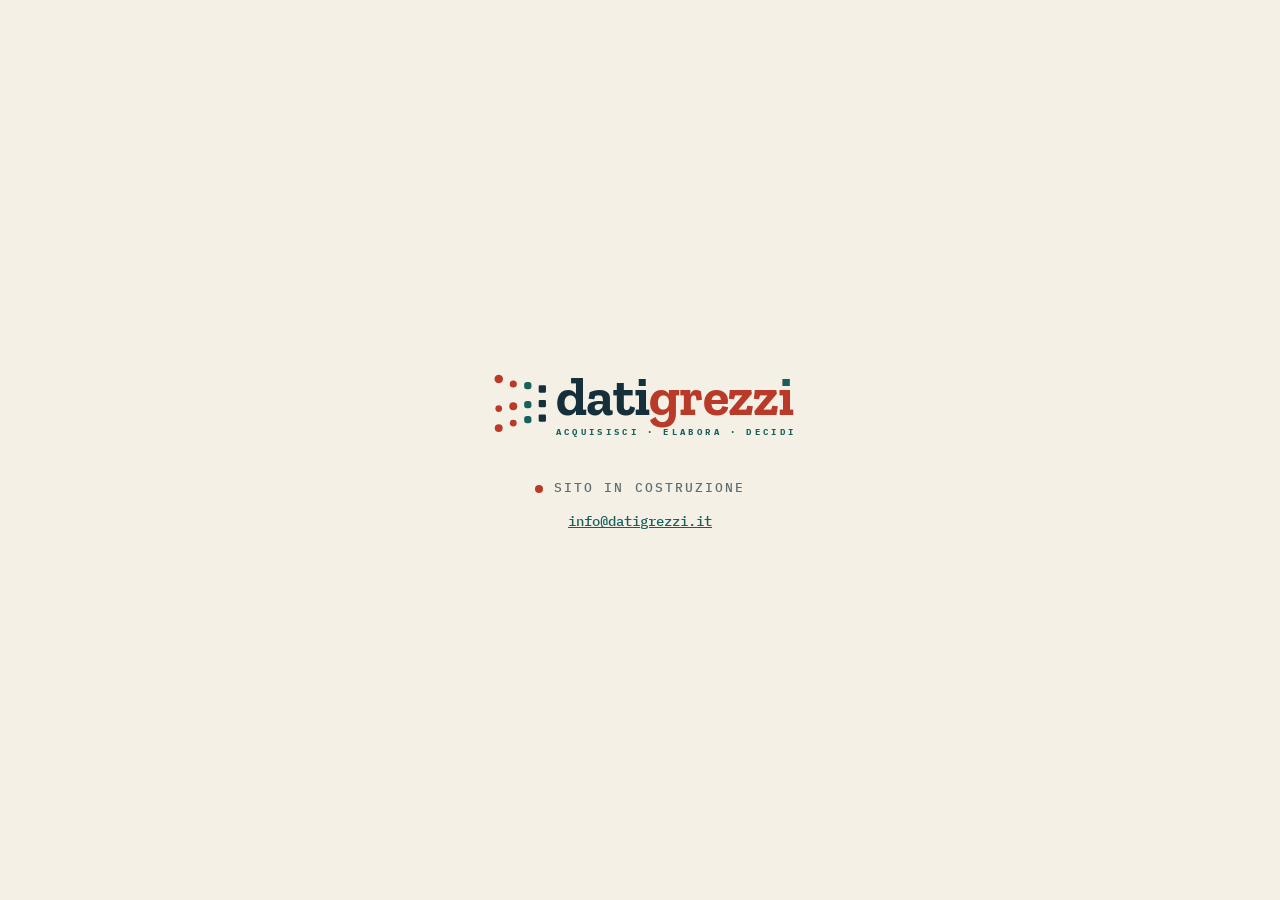
==== index.html @ f0ff3145 "Add files via upload" ====
<!DOCTYPE html>
<html lang="it">
<head>
<meta charset="utf-8">
<meta name="viewport" content="width=device-width,initial-scale=1">
<title>datigrezzi</title>
<meta name="description" content="Strumenti open source. Sito in costruzione.">
<link rel="icon" href="marchio/favicon.svg" type="image/svg+xml">
<link rel="apple-touch-icon" href="marchio/icona-180.png">
<style>
/* Caratteri ospitati qui, non su server esterni: resa identica ovunque
   e nessuna richiesta verso terzi. Zilla Slab e IBM Plex Mono, SIL OFL 1.1. */
@font-face{font-family:'Zilla Slab';font-style:normal;font-weight:700;font-display:block;
  src:url('caratteri/ZillaSlab-Bold.woff2') format('woff2')}
@font-face{font-family:'IBM Plex Mono';font-style:normal;font-weight:700;font-display:block;
  src:url('caratteri/IBMPlexMono-Bold.woff2') format('woff2')}
@font-face{font-family:'IBM Plex Mono';font-style:normal;font-weight:500;font-display:block;
  src:url('caratteri/IBMPlexMono-Medium.woff2') format('woff2')}
</style>
<style>
:root{--avorio:#F4F0E6;--inchiostro:#16303B;--petrolio:#17605C;--rosso:#B93A28;--grafite:#5E6D72}
*{box-sizing:border-box}
html,body{height:100%;overflow-x:hidden}
body{margin:0;background:var(--avorio);color:var(--inchiostro);
  font-family:'IBM Plex Mono',ui-monospace,monospace;
  display:flex;align-items:center;justify-content:center;padding:1.25rem;text-align:center}
main{max-width:100%}

.dg{display:inline-flex;align-items:center;line-height:1;max-width:100%;
  font-size:clamp(1.35rem,6.2vw,3.4rem)}
.dg__segno{display:block;flex:0 0 auto;margin-right:.035em}
.dg__testo{display:flex;flex-direction:column;align-items:flex-start;min-width:0}
.dg__nome{font-family:'Zilla Slab',"Roboto Slab","Noto Serif",Georgia,serif;
  font-weight:700;font-size:1em;line-height:.98;letter-spacing:-.015em;
  white-space:nowrap;color:var(--inchiostro)}
.dg__nome b{color:var(--rosso)}

/* --- il puntino della i ---------------------------------------------
   In Zilla Slab Bold il puntino è un rettangolo di 129x134 millesimi di
   em, con il bordo superiore a 665 millesimi sopra la linea di base e il
   centro al 50,7% della larghezza di avanzamento. Quei numeri vengono dal
   file del carattere, non da una stima a occhio.
   La quota verticale si calcola a video: un elemento di altezza zero
   allineato alla linea di base ne rivela la posizione esatta, qualunque
   siano le metriche che il sistema operativo decide di usare.
-------------------------------------------------------------------- */
.dg__i{position:relative;display:inline-block}
.dg__base{display:inline-block;width:0;height:0;vertical-align:baseline}
.dg__punto{position:absolute;background:var(--petrolio);
  width:.129em;height:.134em;left:50.7%;transform:translateX(-50%);
  top:0;pointer-events:none}

.dg__sotto{display:flex;justify-content:space-between;
  font-family:'IBM Plex Mono',ui-monospace,monospace;font-weight:700;
  font-size:.158em;line-height:1;text-transform:uppercase;
  color:var(--petrolio);margin-top:.6em}
.dg__sotto .sp{width:.55em;flex:0 0 auto}

.dg__segno .g{opacity:0;transform:translateY(var(--sposta,0));
  transition:opacity .5s ease-out, transform .9s cubic-bezier(.3,1.1,.4,1)}
.dg.vai .dg__segno .g{opacity:1;transform:translateY(0)}

.avviso{margin:2.4rem 0 0;font-size:clamp(.62rem,2.6vw,.8rem);font-weight:500;
  letter-spacing:.16em;text-transform:uppercase;color:var(--grafite)}
.avviso::before{content:"";display:inline-block;width:8px;height:8px;border-radius:50%;
  background:var(--rosso);margin-right:.7rem;vertical-align:middle;
  animation:respiro 2.4s ease-in-out infinite}
@keyframes respiro{0%,100%{opacity:1}50%{opacity:.25}}

.riga{margin:1rem 0 0;font-size:clamp(.7rem,3vw,.85rem);color:var(--grafite);word-break:break-word}
.riga a{color:var(--petrolio)}
.riga a:focus-visible{outline:2px solid var(--rosso);outline-offset:3px}

@media(prefers-reduced-motion:reduce){
  .dg__segno .g{opacity:1;transform:none;transition:none}
  .avviso::before{animation:none}
}
</style>
</head>
<body>
<main>
  <div class="dg" id="marchio"></div>
  <p class="avviso">Sito in costruzione</p>
  <p class="riga"><a href="mailto:info@datigrezzi.it">info@datigrezzi.it</a></p>
</main>

<script>
const SEGNO=[
  [21,16,7.6,'c','#B93A28',-26],[21,69,6,'c','#B93A28',18],[21,104,7.1,'c','#B93A28',30],
  [47,25,6.4,'c','#B93A28',-18],[47,65,7.1,'c','#B93A28',12],[47,95,6.2,'c','#B93A28',20],
  [73,28,6.5,'r5','#17605C',-8],[73,62,6.5,'r5','#17605C',5],[73,89,6.5,'r5','#17605C',8],
  [99,34,6.5,'r2','#16303B',0],[99,60,6.5,'r2','#16303B',0],[99,86,6.5,'r2','#16303B',0]
];
const SOTTOTITOLO="acquisisci · elabora · decidi";
const PUNTO_SOPRA_BASE = 0.665;   // bordo superiore del puntino, in em sopra la linea di base

(function(){
  const dg=document.getElementById('marchio');
  const NS='http://www.w3.org/2000/svg';

  const svg=document.createElementNS(NS,'svg');
  svg.setAttribute('viewBox','0 0 120 120');
  svg.setAttribute('class','dg__segno');
  svg.setAttribute('aria-hidden','true');
  SEGNO.forEach(([x,y,r,forma,col,sposta],i)=>{
    let e;
    if(forma==='c'){
      e=document.createElementNS(NS,'circle');
      e.setAttribute('cx',x);e.setAttribute('cy',y);e.setAttribute('r',r);
    }else{
      e=document.createElementNS(NS,'rect');
      e.setAttribute('x',x-r);e.setAttribute('y',y-r);
      e.setAttribute('width',r*2);e.setAttribute('height',r*2);
      e.setAttribute('rx',forma==='r5'?5:2);
    }
    e.setAttribute('fill',col);e.setAttribute('class','g');
    e.style.setProperty('--sposta',sposta+'px');
    e.style.transitionDelay=(i*45)+'ms';
    svg.appendChild(e);
  });

  const testo=document.createElement('div');testo.className='dg__testo';
  const nome=document.createElement('div');nome.className='dg__nome';
  nome.innerHTML='dati<b>grezz<span class="dg__i">i'
    +'<i class="dg__base"></i><i class="dg__punto"></i></span></b>';
  const sotto=document.createElement('div');sotto.className='dg__sotto';
  for(const ch of SOTTOTITOLO){
    const s=document.createElement('span');
    if(ch===' ') s.className='sp'; else s.textContent=ch;
    sotto.appendChild(s);
  }
  testo.append(nome,sotto);
  dg.append(svg,testo);

  const spanI = nome.querySelector('.dg__i');
  const base  = nome.querySelector('.dg__base');
  const punto = nome.querySelector('.dg__punto');

  function misura(){
    const h=testo.getBoundingClientRect().height;
    svg.style.width=h+'px'; svg.style.height=h+'px';
    sotto.style.width=nome.getBoundingClientRect().width+'px';

    // quota del puntino, ricavata dalla linea di base reale
    const corpo = parseFloat(getComputedStyle(nome).fontSize);
    const yBase = base.getBoundingClientRect().top - spanI.getBoundingClientRect().top;
    punto.style.top = (yBase - PUNTO_SOPRA_BASE*corpo) + 'px';
  }
  function avvia(){misura();requestAnimationFrame(()=>dg.classList.add('vai'));}

  avvia();
  if(document.fonts){
    document.fonts.ready.then(misura);
    Promise.all([
      document.fonts.load('700 1em "Zilla Slab"'),
      document.fonts.load('700 1em "IBM Plex Mono"')
    ]).then(misura).catch(()=>{});
  }
  setTimeout(misura,1200); setTimeout(misura,3000);
  window.addEventListener('resize',misura);
})();
</script>
</body>
</html>
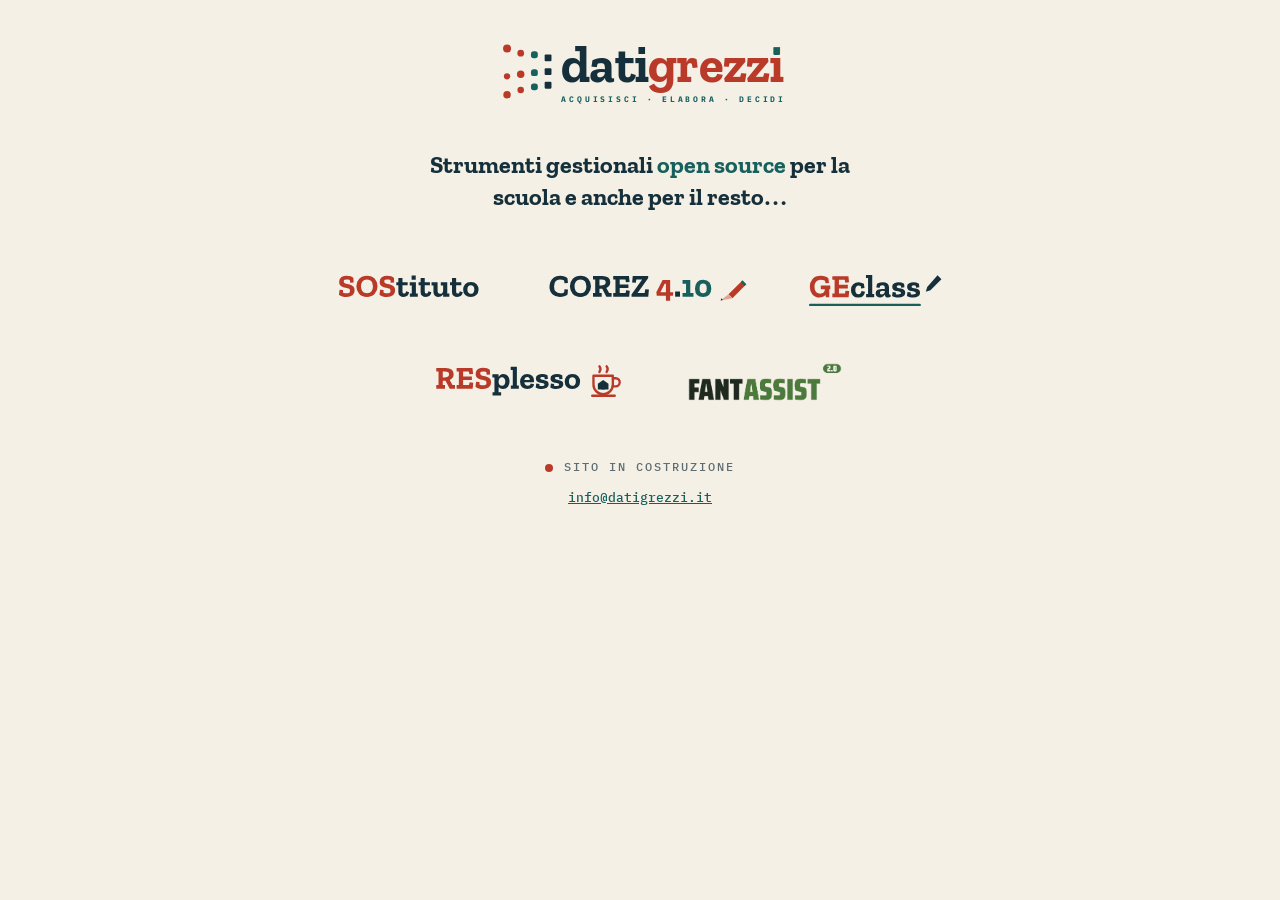
==== commit 695602f2: "Add files via upload" ====
--- a/index.html
+++ b/index.html
@@ -4,7 +4,7 @@
 <meta charset="utf-8">
 <meta name="viewport" content="width=device-width,initial-scale=1">
 <title>datigrezzi</title>
-<meta name="description" content="Strumenti open source. Sito in costruzione.">
+<meta name="description" content="Strumenti gestionali open source per la scuola e anche per il resto. Sito in costruzione.">
 <link rel="icon" href="marchio/favicon.svg" type="image/svg+xml">
 <link rel="apple-touch-icon" href="marchio/icona-180.png">
 <style>
@@ -18,16 +18,19 @@
   src:url('caratteri/IBMPlexMono-Medium.woff2') format('woff2')}
 </style>
 <style>
-:root{--avorio:#F4F0E6;--inchiostro:#16303B;--petrolio:#17605C;--rosso:#B93A28;--grafite:#5E6D72}
+:root{--avorio:#F4F0E6;--inchiostro:#16303B;--petrolio:#17605C;--rosso:#B93A28;
+  --grafite:#5E6D72;--bordo:#E3DCCB}
 *{box-sizing:border-box}
-html,body{height:100%;overflow-x:hidden}
-body{margin:0;background:var(--avorio);color:var(--inchiostro);
+html{overflow-x:hidden}
+body{margin:0;min-height:100%;background:var(--avorio);color:var(--inchiostro);
   font-family:'IBM Plex Mono',ui-monospace,monospace;
-  display:flex;align-items:center;justify-content:center;padding:1.25rem;text-align:center}
-main{max-width:100%}
+  display:flex;align-items:center;justify-content:center;
+  padding:2.5rem 1.25rem;text-align:center}
+main{max-width:100%;width:min(46rem,100%)}
 
+/* ---------------- marchio ---------------- */
 .dg{display:inline-flex;align-items:center;line-height:1;max-width:100%;
-  font-size:clamp(1.35rem,6.2vw,3.4rem)}
+  font-size:clamp(1.35rem,6.2vw,3.2rem)}
 .dg__segno{display:block;flex:0 0 auto;margin-right:.035em}
 .dg__testo{display:flex;flex-direction:column;align-items:flex-start;min-width:0}
 .dg__nome{font-family:'Zilla Slab',"Roboto Slab","Noto Serif",Georgia,serif;
@@ -35,20 +38,13 @@
   white-space:nowrap;color:var(--inchiostro)}
 .dg__nome b{color:var(--rosso)}
 
-/* --- il puntino della i ---------------------------------------------
-   In Zilla Slab Bold il puntino è un rettangolo di 129x134 millesimi di
-   em, con il bordo superiore a 665 millesimi sopra la linea di base e il
-   centro al 50,7% della larghezza di avanzamento. Quei numeri vengono dal
-   file del carattere, non da una stima a occhio.
-   La quota verticale si calcola a video: un elemento di altezza zero
-   allineato alla linea di base ne rivela la posizione esatta, qualunque
-   siano le metriche che il sistema operativo decide di usare.
--------------------------------------------------------------------- */
+/* il puntino della i: rettangolo di 129x134 millesimi di em, bordo superiore a
+   665 millesimi sopra la linea di base. Numeri presi dal file del carattere.
+   La quota si calcola a video, così vale su qualunque sistema. */
 .dg__i{position:relative;display:inline-block}
 .dg__base{display:inline-block;width:0;height:0;vertical-align:baseline}
-.dg__punto{position:absolute;background:var(--petrolio);
-  width:.129em;height:.134em;left:50.7%;transform:translateX(-50%);
-  top:0;pointer-events:none}
+.dg__punto{position:absolute;background:var(--petrolio);width:.129em;height:.134em;
+  left:50.7%;transform:translateX(-50%);top:0;pointer-events:none}
 
 .dg__sotto{display:flex;justify-content:space-between;
   font-family:'IBM Plex Mono',ui-monospace,monospace;font-weight:700;
@@ -60,14 +56,29 @@
   transition:opacity .5s ease-out, transform .9s cubic-bezier(.3,1.1,.4,1)}
 .dg.vai .dg__segno .g{opacity:1;transform:translateY(0)}
 
-.avviso{margin:2.4rem 0 0;font-size:clamp(.62rem,2.6vw,.8rem);font-weight:500;
+/* ---------------- frase ---------------- */
+.frase{font-family:'Zilla Slab',"Roboto Slab",Georgia,serif;font-weight:700;
+  font-size:clamp(1.05rem,3.4vw,1.5rem);line-height:1.35;
+  max-width:28rem;margin:2.6rem auto 0;color:var(--inchiostro)}
+.frase em{font-style:normal;color:var(--petrolio)}
+
+/* ---------------- loghi ---------------- */
+.loghi{display:flex;flex-wrap:wrap;justify-content:center;align-items:center;
+  gap:clamp(1.6rem,5vw,3rem) clamp(2rem,6vw,3.6rem);
+  margin:3.4rem 0 0;padding:0;list-style:none}
+.loghi li{display:flex}
+.loghi img{display:block;height:clamp(30px,7.2vw,44px);width:auto;max-width:100%}
+
+/* ---------------- avviso e contatto ---------------- */
+.avviso{margin:3.4rem 0 0;font-size:clamp(.62rem,2.6vw,.78rem);font-weight:500;
   letter-spacing:.16em;text-transform:uppercase;color:var(--grafite)}
 .avviso::before{content:"";display:inline-block;width:8px;height:8px;border-radius:50%;
   background:var(--rosso);margin-right:.7rem;vertical-align:middle;
   animation:respiro 2.4s ease-in-out infinite}
 @keyframes respiro{0%,100%{opacity:1}50%{opacity:.25}}
 
-.riga{margin:1rem 0 0;font-size:clamp(.7rem,3vw,.85rem);color:var(--grafite);word-break:break-word}
+.riga{margin:.9rem 0 0;font-size:clamp(.7rem,3vw,.82rem);color:var(--grafite);
+  word-break:break-word}
 .riga a{color:var(--petrolio)}
 .riga a:focus-visible{outline:2px solid var(--rosso);outline-offset:3px}
 
@@ -80,6 +91,17 @@
 <body>
 <main>
   <div class="dg" id="marchio"></div>
+
+  <p class="frase">Strumenti gestionali <em>open source</em> per la scuola e anche per il resto&hellip;</p>
+
+  <ul class="loghi">
+    <li><img src="loghi/sostituto.svg" alt="SOStituto"></li>
+    <li><img src="loghi/corez.svg" alt="COREZ 4.10"></li>
+    <li><img src="loghi/geclass.svg" alt="GEclass"></li>
+    <li><img src="loghi/resplesso.svg" alt="RESplesso"></li>
+    <li><img src="loghi/fantassist.png" alt="Fantassist 2.0"></li>
+  </ul>
+
   <p class="avviso">Sito in costruzione</p>
   <p class="riga"><a href="mailto:info@datigrezzi.it">info@datigrezzi.it</a></p>
 </main>
@@ -92,7 +114,7 @@
   [99,34,6.5,'r2','#16303B',0],[99,60,6.5,'r2','#16303B',0],[99,86,6.5,'r2','#16303B',0]
 ];
 const SOTTOTITOLO="acquisisci · elabora · decidi";
-const PUNTO_SOPRA_BASE = 0.665;   // bordo superiore del puntino, in em sopra la linea di base
+const PUNTO_SOPRA_BASE = 0.665;
 
 (function(){
   const dg=document.getElementById('marchio');
@@ -132,19 +154,17 @@
   testo.append(nome,sotto);
   dg.append(svg,testo);
 
-  const spanI = nome.querySelector('.dg__i');
-  const base  = nome.querySelector('.dg__base');
-  const punto = nome.querySelector('.dg__punto');
+  const spanI=nome.querySelector('.dg__i');
+  const base =nome.querySelector('.dg__base');
+  const punto=nome.querySelector('.dg__punto');
 
   function misura(){
     const h=testo.getBoundingClientRect().height;
     svg.style.width=h+'px'; svg.style.height=h+'px';
     sotto.style.width=nome.getBoundingClientRect().width+'px';
-
-    // quota del puntino, ricavata dalla linea di base reale
-    const corpo = parseFloat(getComputedStyle(nome).fontSize);
-    const yBase = base.getBoundingClientRect().top - spanI.getBoundingClientRect().top;
-    punto.style.top = (yBase - PUNTO_SOPRA_BASE*corpo) + 'px';
+    const corpo=parseFloat(getComputedStyle(nome).fontSize);
+    const yBase=base.getBoundingClientRect().top - spanI.getBoundingClientRect().top;
+    punto.style.top=(yBase - PUNTO_SOPRA_BASE*corpo)+'px';
   }
   function avvia(){misura();requestAnimationFrame(()=>dg.classList.add('vai'));}
 
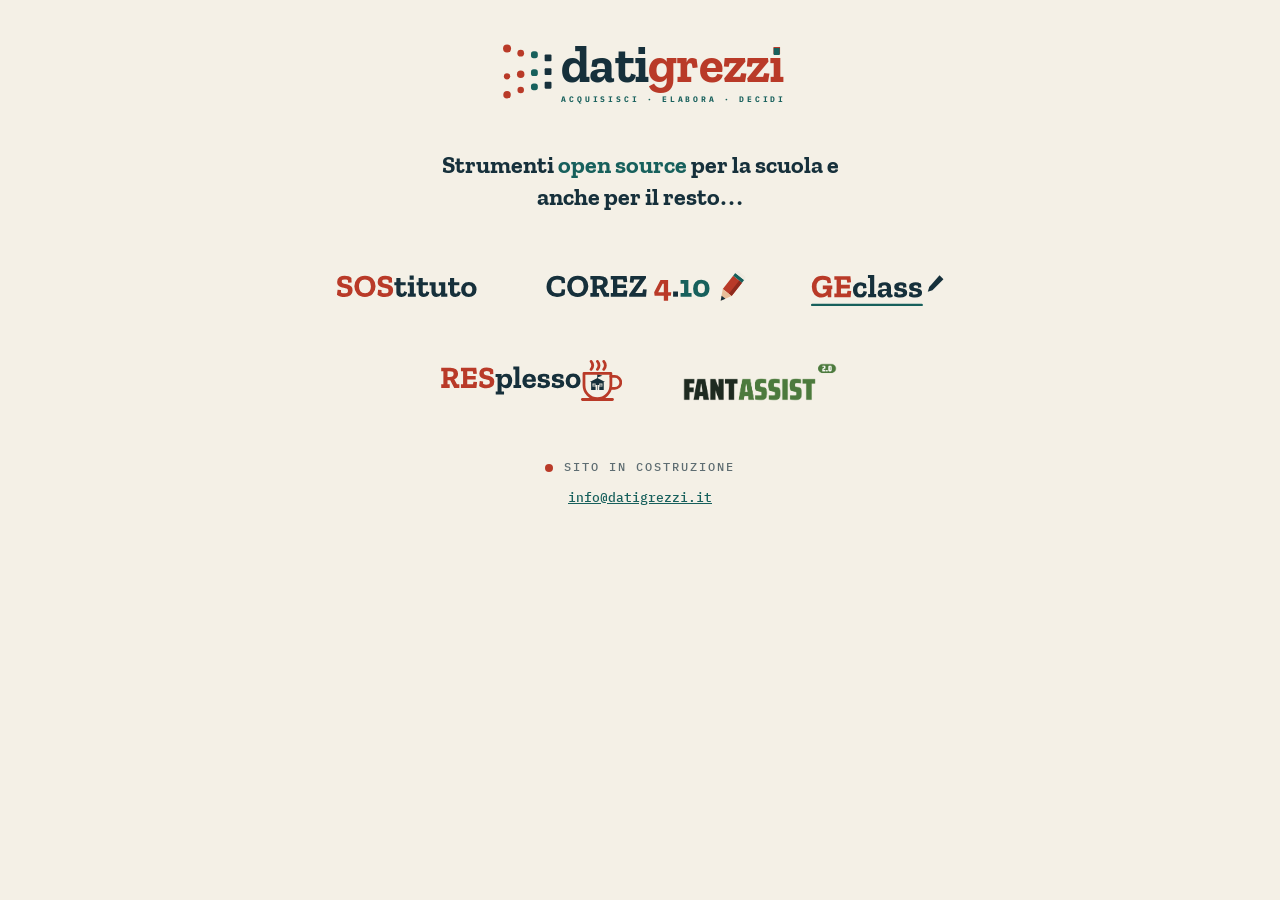
==== commit ac906e8c: "Add files via upload" ====
--- a/index.html
+++ b/index.html
@@ -4,7 +4,7 @@
 <meta charset="utf-8">
 <meta name="viewport" content="width=device-width,initial-scale=1">
 <title>datigrezzi</title>
-<meta name="description" content="Strumenti gestionali open source per la scuola e anche per il resto. Sito in costruzione.">
+<meta name="description" content="Strumenti open source per la scuola e anche per il resto. Sito in costruzione.">
 <link rel="icon" href="marchio/favicon.svg" type="image/svg+xml">
 <link rel="apple-touch-icon" href="marchio/icona-180.png">
 <style>
@@ -92,7 +92,7 @@
 <main>
   <div class="dg" id="marchio"></div>
 
-  <p class="frase">Strumenti gestionali <em>open source</em> per la scuola e anche per il resto&hellip;</p>
+  <p class="frase">Strumenti  <em>open source</em> per la scuola e anche per il resto&hellip;</p>
 
   <ul class="loghi">
     <li><img src="loghi/sostituto.svg" alt="SOStituto"></li>
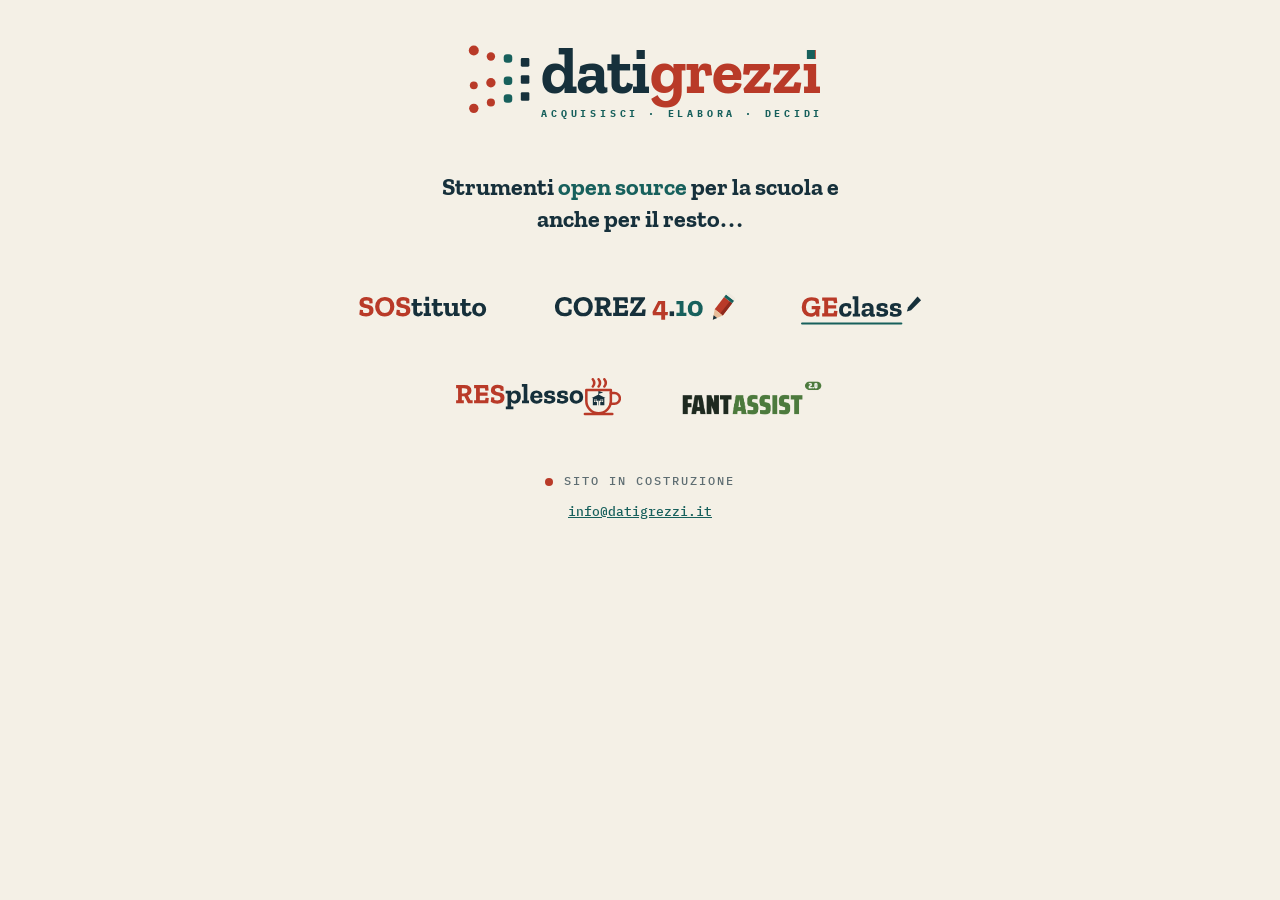
==== commit e0268b2d: "Add files via upload" ====
--- a/index.html
+++ b/index.html
@@ -3,10 +3,53 @@
 <head>
 <meta charset="utf-8">
 <meta name="viewport" content="width=device-width,initial-scale=1">
-<title>datigrezzi</title>
-<meta name="description" content="Strumenti open source per la scuola e anche per il resto. Sito in costruzione.">
+<title>datigrezzi — strumenti open source per la scuola</title>
+<meta name="description" content="Applicazioni libere e gratuite per la scuola: sostituzioni dei docenti, correzione delle verifiche, gestione della classe. Codice aperto con licenza GPL-3.0.">
+<link rel="canonical" href="https://datigrezzi.it/">
+<meta name="robots" content="index, follow, max-image-preview:large">
+<meta name="author" content="datigrezzi">
+<meta name="theme-color" content="#F4F0E6">
+
 <link rel="icon" href="marchio/favicon.svg" type="image/svg+xml">
+<link rel="icon" href="marchio/favicon-32.png" sizes="32x32" type="image/png">
 <link rel="apple-touch-icon" href="marchio/icona-180.png">
+
+<!-- anteprima nelle condivisioni: WhatsApp, Facebook, LinkedIn, Telegram -->
+<meta property="og:type" content="website">
+<meta property="og:site_name" content="datigrezzi">
+<meta property="og:locale" content="it_IT">
+<meta property="og:url" content="https://datigrezzi.it/">
+<meta property="og:title" content="datigrezzi — strumenti open source per la scuola">
+<meta property="og:description" content="Applicazioni libere e gratuite per la scuola: sostituzioni dei docenti, correzione delle verifiche, gestione della classe. Codice aperto con licenza GPL-3.0.">
+<meta property="og:image" content="https://datigrezzi.it/marchio/anteprima.png">
+<meta property="og:image:width" content="1200">
+<meta property="og:image:height" content="630">
+<meta property="og:image:alt" content="Marchio datigrezzi: acquisisci, elabora, decidi">
+
+<meta name="twitter:card" content="summary_large_image">
+<meta name="twitter:title" content="datigrezzi — strumenti open source per la scuola">
+<meta name="twitter:description" content="Applicazioni libere e gratuite per la scuola. Codice aperto, licenza GPL-3.0.">
+<meta name="twitter:image" content="https://datigrezzi.it/marchio/anteprima.png">
+
+<script type="application/ld+json">
+{
+  "@context": "https://schema.org",
+  "@type": "WebSite",
+  "name": "datigrezzi",
+  "alternateName": "dati grezzi",
+  "url": "https://datigrezzi.it/",
+  "inLanguage": "it-IT",
+  "description": "Strumenti open source per la scuola e non solo.",
+  "publisher": {
+    "@type": "Organization",
+    "name": "datigrezzi",
+    "url": "https://datigrezzi.it/",
+    "logo": "https://datigrezzi.it/marchio/marchio-1024.png",
+    "email": "info@datigrezzi.it",
+    "sameAs": ["https://github.com/dati-grezzi"]
+  }
+}
+</script>
 <style>
 /* Caratteri ospitati qui, non su server esterni: resa identica ovunque
    e nessuna richiesta verso terzi. Zilla Slab e IBM Plex Mono, SIL OFL 1.1. */
@@ -30,7 +73,7 @@
 
 /* ---------------- marchio ---------------- */
 .dg{display:inline-flex;align-items:center;line-height:1;max-width:100%;
-  font-size:clamp(1.35rem,6.2vw,3.2rem)}
+  font-size:clamp(2rem,13vw,4rem)}
 .dg__segno{display:block;flex:0 0 auto;margin-right:.035em}
 .dg__testo{display:flex;flex-direction:column;align-items:flex-start;min-width:0}
 .dg__nome{font-family:'Zilla Slab',"Roboto Slab","Noto Serif",Georgia,serif;
@@ -59,7 +102,7 @@
 /* ---------------- frase ---------------- */
 .frase{font-family:'Zilla Slab',"Roboto Slab",Georgia,serif;font-weight:700;
   font-size:clamp(1.05rem,3.4vw,1.5rem);line-height:1.35;
-  max-width:28rem;margin:2.6rem auto 0;color:var(--inchiostro)}
+  max-width:28rem;margin:3rem auto 0;color:var(--inchiostro)}
 .frase em{font-style:normal;color:var(--petrolio)}
 
 /* ---------------- loghi ---------------- */
@@ -67,7 +110,7 @@
   gap:clamp(1.6rem,5vw,3rem) clamp(2rem,6vw,3.6rem);
   margin:3.4rem 0 0;padding:0;list-style:none}
 .loghi li{display:flex}
-.loghi img{display:block;height:clamp(30px,7.2vw,44px);width:auto;max-width:100%}
+.loghi img{display:block;height:clamp(26px,6.4vw,40px);width:auto;max-width:100%}
 
 /* ---------------- avviso e contatto ---------------- */
 .avviso{margin:3.4rem 0 0;font-size:clamp(.62rem,2.6vw,.78rem);font-weight:500;
@@ -92,7 +135,7 @@
 <main>
   <div class="dg" id="marchio"></div>
 
-  <p class="frase">Strumenti  <em>open source</em> per la scuola e anche per il resto&hellip;</p>
+  <p class="frase">Strumenti <em>open source</em> per la scuola e anche per il resto&hellip;</p>
 
   <ul class="loghi">
     <li><img src="loghi/sostituto.svg" alt="SOStituto"></li>
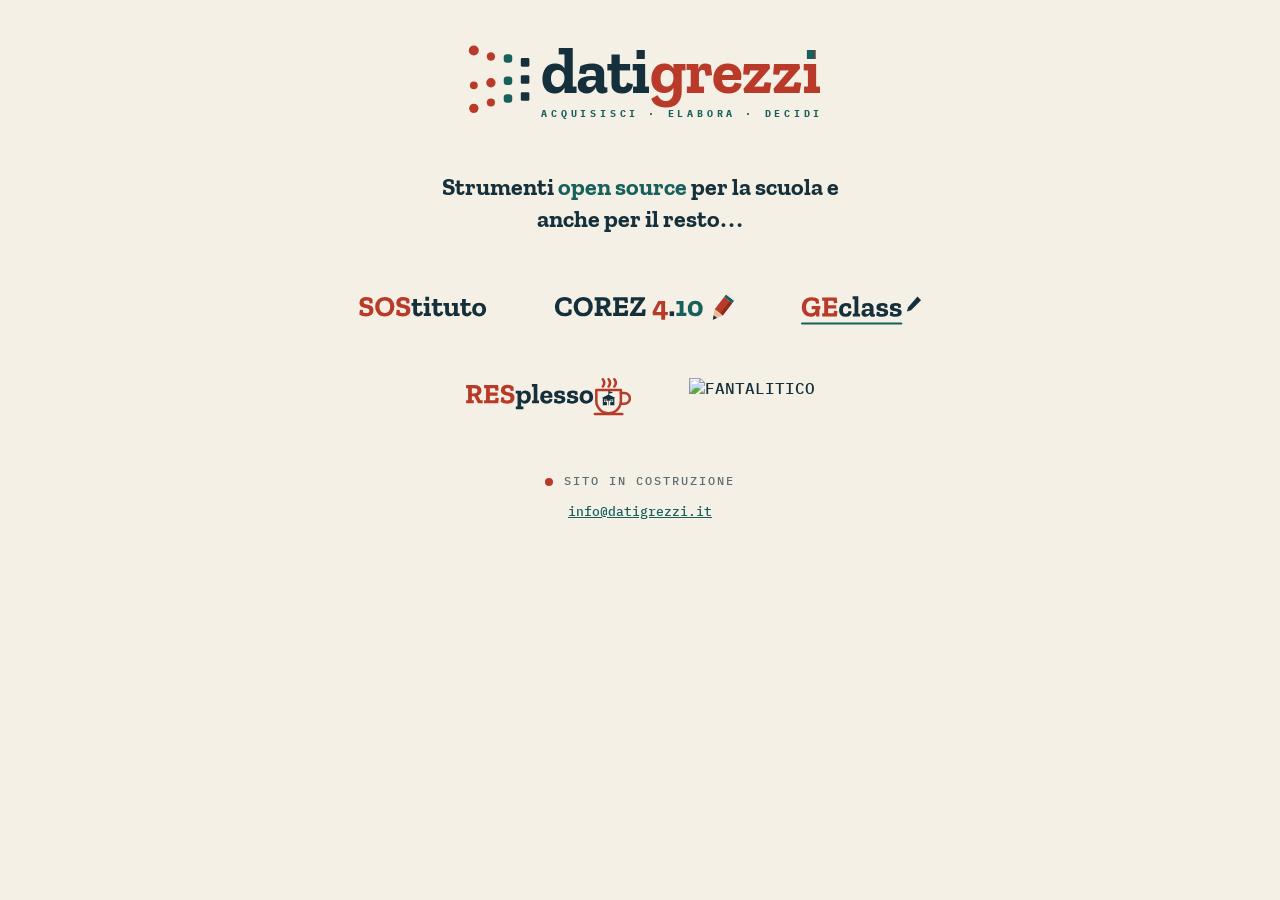
==== commit 8c879127: "Update index.html" ====
--- a/index.html
+++ b/index.html
@@ -142,7 +142,7 @@
     <li><img src="loghi/corez.svg" alt="COREZ 4.10"></li>
     <li><img src="loghi/geclass.svg" alt="GEclass"></li>
     <li><img src="loghi/resplesso.svg" alt="RESplesso"></li>
-    <li><img src="loghi/fantassist.png" alt="Fantassist 2.0"></li>
+    <li><img src="loghi/FANTALITICO.png" alt="FANTALITICO"></li>
   </ul>
 
   <p class="avviso">Sito in costruzione</p>
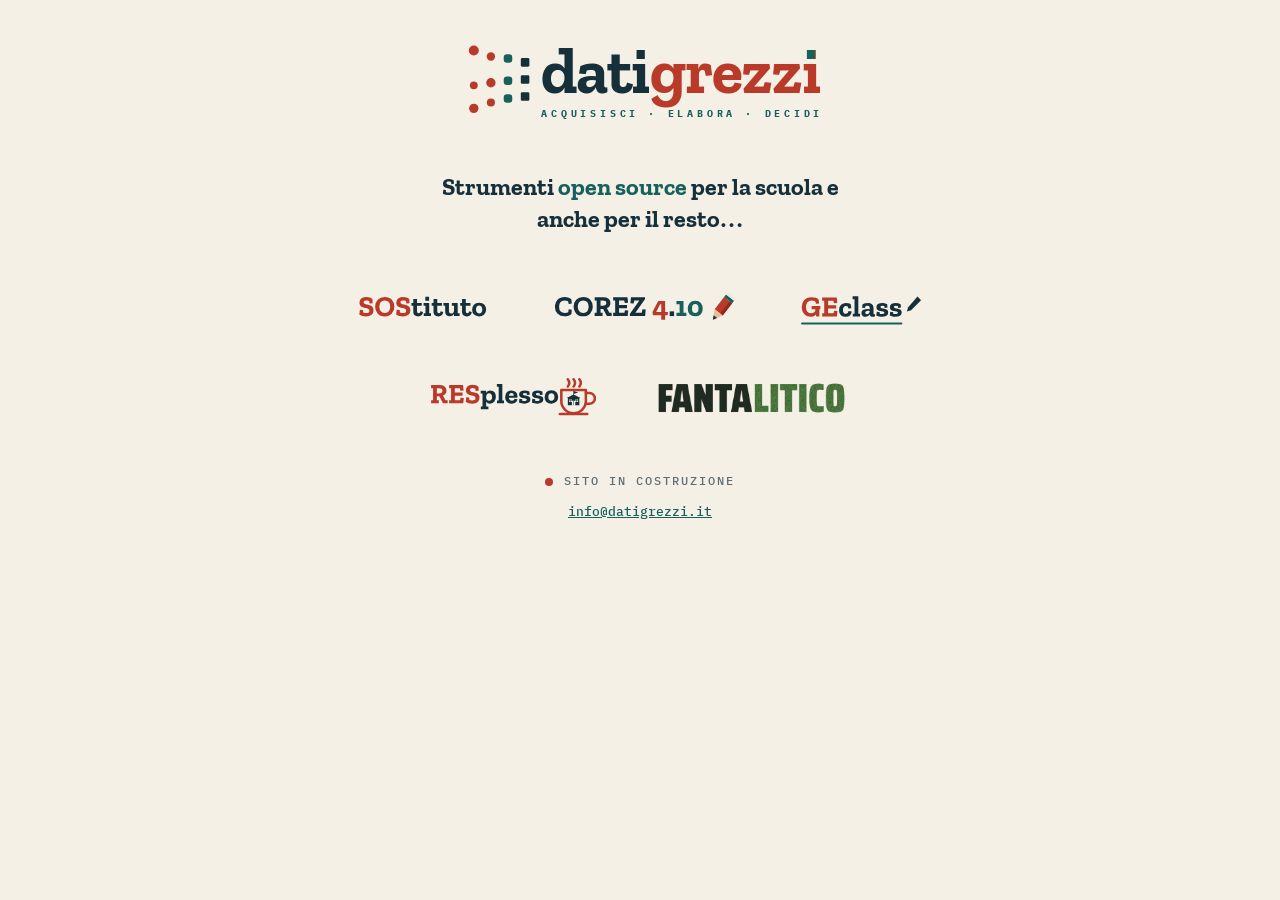
==== commit 0402f583: "Add files via upload" ====
--- a/index.html
+++ b/index.html
@@ -111,6 +111,11 @@
   margin:3.4rem 0 0;padding:0;list-style:none}
 .loghi li{display:flex}
 .loghi img{display:block;height:clamp(26px,6.4vw,40px);width:auto;max-width:100%}
+/* i marchi con una pagina dietro si comportano da collegamento; gli altri no */
+.loghi a{display:block;border-radius:6px;transition:opacity .2s ease}
+.loghi a:hover img{opacity:.72}
+.loghi a:focus-visible{outline:2px solid var(--rosso);outline-offset:6px}
+@media(prefers-reduced-motion:reduce){.loghi a{transition:none}}
 
 /* ---------------- avviso e contatto ---------------- */
 .avviso{margin:3.4rem 0 0;font-size:clamp(.62rem,2.6vw,.78rem);font-weight:500;
@@ -140,9 +145,11 @@
   <ul class="loghi">
     <li><img src="loghi/sostituto.svg" alt="SOStituto"></li>
     <li><img src="loghi/corez.svg" alt="COREZ 4.10"></li>
-    <li><img src="loghi/geclass.svg" alt="GEclass"></li>
+    <li><a href="https://geclass.datigrezzi.it/">
+      <img src="loghi/geclass.svg" alt="GEclass"></a></li>
     <li><img src="loghi/resplesso.svg" alt="RESplesso"></li>
-    <li><img src="loghi/FANTALITICO.png" alt="FANTALITICO"></li>
+    <li><a href="fantalitico/">
+      <img src="loghi/fantalitico.png" width="1200" height="244" alt="Fantalitico"></a></li>
   </ul>
 
   <p class="avviso">Sito in costruzione</p>
@@ -189,8 +196,13 @@
   nome.innerHTML='dati<b>grezz<span class="dg__i">i'
     +'<i class="dg__base"></i><i class="dg__punto"></i></span></b>';
   const sotto=document.createElement('div');sotto.className='dg__sotto';
+  // le lettere sono elementi separati per la giustificazione: per chi usa
+  // un lettore di schermo conta solo l'etichetta, non le singole lettere
+  sotto.setAttribute('aria-label', SOTTOTITOLO.replace(/ · /g, ', '));
+  sotto.setAttribute('role','text');
   for(const ch of SOTTOTITOLO){
     const s=document.createElement('span');
+    s.setAttribute('aria-hidden','true');
     if(ch===' ') s.className='sp'; else s.textContent=ch;
     sotto.appendChild(s);
   }
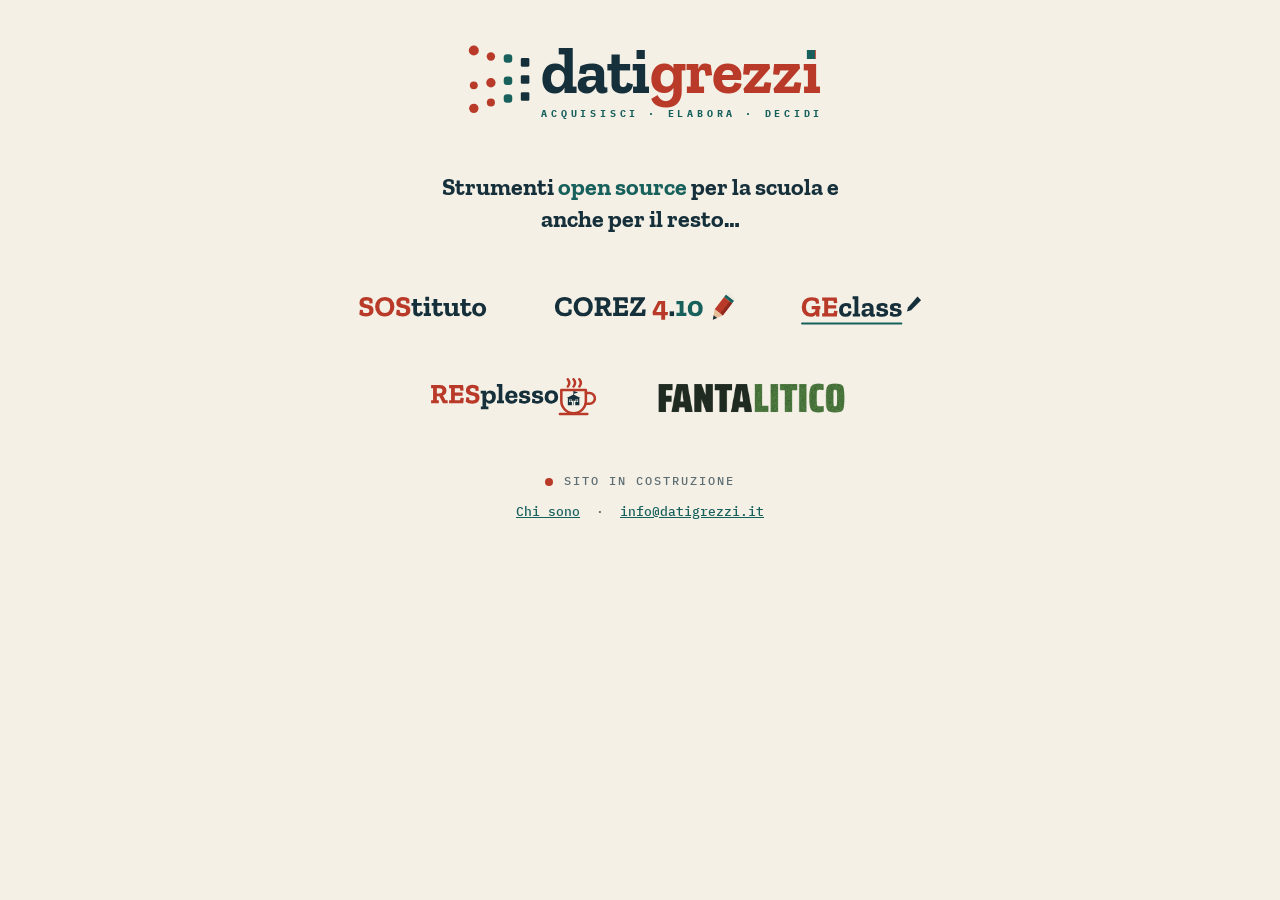
==== commit dfd4c22b: "Aggiunge la pagina Chi sono - nuova pagina chi-sono/ con il percorso a colonna stratigrafica e la fo" ====
--- a/index.html
+++ b/index.html
@@ -153,7 +153,8 @@
   </ul>
 
   <p class="avviso">Sito in costruzione</p>
-  <p class="riga"><a href="mailto:info@datigrezzi.it">info@datigrezzi.it</a></p>
+  <p class="riga"><a href="chi-sono/">Chi sono</a> &nbsp;·&nbsp;
+    <a href="mailto:info@datigrezzi.it">info@datigrezzi.it</a></p>
 </main>
 
 <script>
